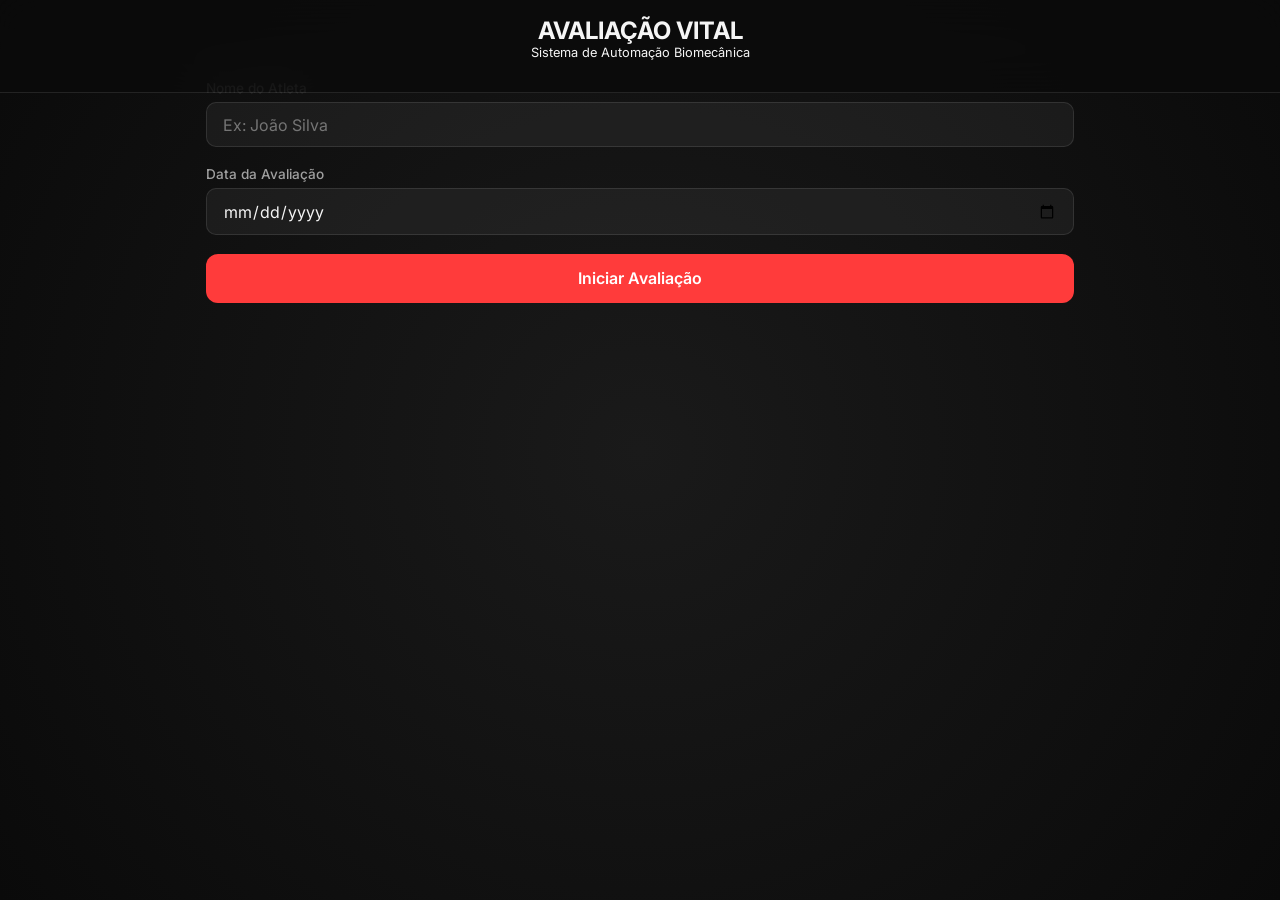
==== index.html @ 9f203b3d "Initial commit of Biomechanical Assessment App" ====
<!DOCTYPE html>
<html lang="pt-br">

<head>
    <meta charset="UTF-8">
    <meta name="viewport" content="width=device-width, initial-scale=1.0">
    <title>Avaliação Vital - Biomecânica</title>
    <link rel="stylesheet" href="style.css">
    <!-- Font Awesome for icons -->
    <link rel="stylesheet" href="https://cdnjs.cloudflare.com/ajax/libs/font-awesome/6.4.0/css/all.min.css">
</head>

<body>
    <div class="container">
        <!-- Fixed Top Section -->
        <div class="fixed-top">
            <header>
                <h1>AVALIAÇÃO VITAL</h1>
                <p class="subtitle">Sistema de Automação Biomecânica</p>
            </header>

            <div id="nav-container" class="nav-grid hidden">
                <div class="btn-nav active" onclick="app.switchTab('lat')" id="nav-lat">
                    <i class="fas fa-arrows-alt-h"></i>
                    <span>Lat.</span>
                </div>
                <div class="btn-nav" onclick="app.switchTab('post')" id="nav-post">
                    <i class="fas fa-arrows-alt-v"></i>
                    <span>Post.</span>
                </div>
                <div class="btn-nav" onclick="app.switchTab('sd')" id="nav-sd">
                    <i class="fas fa-shoe-prints"></i>
                    <span>Step Down</span>
                </div>
            </div>
        </div>

        <!-- Registration Section -->
        <section id="registration" class="card">
            <div class="form-group">
                <label for="athlete-name">Nome do Atleta</label>
                <input type="text" id="athlete-name" placeholder="Ex: João Silva">
            </div>
            <div class="form-group">
                <label for="exam-date">Data da Avaliação</label>
                <input type="date" id="exam-date">
            </div>
            <button class="btn-primary" onclick="app.startAssessment()">Iniciar Avaliação</button>
        </section>

        <!-- Main Assessment Section -->
        <section id="assessment-main" class="hidden">
            <!-- LAT View -->
            <div id="tab-lat" class="card tab-content">
                <h3 style="margin-bottom: 1.5rem;"><i class="fas fa-arrows-alt-h"
                        style="color:var(--primary-color); margin-right: 10px;"></i> Vista Lateral</h3>
                <div class="form-group">
                    <label>Inclinação Anterior do Tronco (°)</label>
                    <input type="number" data-measure="trunk_anterior" placeholder="Ângulo">
                </div>
                <div class="form-group">
                    <label>Flexão do Quadril (°)</label>
                    <input type="number" data-measure="hip_flexion" placeholder="Ângulo">
                </div>
                <div class="form-group">
                    <label>Extensão do Quadril (°)</label>
                    <input type="number" data-measure="hip_extension" placeholder="Ângulo">
                </div>
                <div class="form-group">
                    <label>Flexão do Joelho (°)</label>
                    <input type="number" data-measure="knee_flexion" placeholder="Ângulo">
                </div>
                <div class="form-group">
                    <label>Extensão do Joelho (°)</label>
                    <input type="number" data-measure="knee_extension" placeholder="Ângulo">
                </div>
            </div>

            <!-- POST View -->
            <div id="tab-post" class="card tab-content hidden">
                <h3 style="margin-bottom: 1.5rem;"><i class="fas fa-arrows-alt-v"
                        style="color:var(--primary-color); margin-right: 10px;"></i> Vista Posterior</h3>
                <div class="form-group">
                    <label>Inclinação Lateral do Tronco (°)</label>
                    <input type="number" data-measure="trunk_lateral_post" placeholder="Ângulo">
                </div>
                <div class="form-group">
                    <label>Queda da Pelve (°)</label>
                    <input type="number" data-measure="pelvis_drop_post" placeholder="Ângulo">
                </div>
                <div class="form-group">
                    <label>Valgo do Joelho (°)</label>
                    <input type="number" data-measure="knee_valgus_post" placeholder="Ângulo">
                </div>
            </div>

            <!-- SD View -->
            <div id="tab-sd" class="card tab-content hidden">
                <h3 style="margin-bottom: 1.5rem;"><i class="fas fa-shoe-prints"
                        style="color:var(--primary-color); margin-right: 10px;"></i> Step Down</h3>
                <div class="form-group">
                    <label>Inclinação Lateral do Tronco (°)</label>
                    <input type="number" data-measure="trunk_lateral_sd" placeholder="Ângulo">
                </div>
                <div class="form-group">
                    <label>Queda da Pelve (°)</label>
                    <input type="number" data-measure="pelvis_drop_sd" placeholder="Ângulo">
                </div>
                <div class="form-group">
                    <label>Valgo do Joelho (°)</label>
                    <input type="number" data-measure="knee_valgus_sd" placeholder="Ângulo">
                </div>
            </div>

            <!-- Fixed Footer for Action -->
            <div class="fixed-bottom">
                <button class="btn-primary" onclick="app.generateReport()">Gerar Relatório</button>
            </div>
        </section>

        <!-- Report Section -->
        <section id="report-view" class="hidden">
            <div class="card">
                <div id="report-header"
                    style="text-align:center; padding-bottom: 2rem; border-bottom: 1px solid var(--glass-border);">
                    <h2 id="report-athlete">NOME DO ATLETA</h2>
                    <p id="report-date" style="color: var(--text-muted);">Data: --/--/----</p>
                </div>

                <div id="report-results">
                    <!-- Results will be injected here -->
                </div>

                <button class="btn-primary"
                    style="margin-top: 3rem; background: rgba(255,255,255,0.05); border: 1px solid var(--glass-border);"
                    onclick="app.reset()">Nova Avaliação</button>
            </div>
        </section>
    </div>

    <script src="app.js"></script>
</body>

</html>
---- style.css ----
@import url('https://fonts.googleapis.com/css2?family=Inter:wght@300;400;500;600;700&display=swap');

:root {
    --primary-color: #ff3b3b;
    /* Premium Red */
    --primary-hover: #e63535;
    --bg-dark: #0a0a0a;
    --card-bg: rgba(30, 30, 30, 0.6);
    --text-main: #f5f5f5;
    --text-muted: #a0a0a0;
    --success: #4caf50;
    --danger: #f44336;
    --glass-border: rgba(255, 255, 255, 0.1);
    --shadow: 0 8px 32px 0 rgba(0, 0, 0, 0.37);
}

* {
    margin: 0;
    padding: 0;
    box-sizing: border-box;
    font-family: 'Inter', sans-serif;
}

body {
    background-color: var(--bg-dark);
    color: var(--text-main);
    min-height: 100vh;
    overflow-x: hidden;
    background-image: radial-gradient(circle at 50% 50%, #1a1a1a 0%, #0a0a0a 100%);
}

.container {
    max-width: 900px;
    margin: 0 auto;
    padding: 120px 1rem 100px 1rem;
    /* Added padding for fixed header/footer */
}

/* Fixed Header and Nav */
.fixed-top {
    position: fixed;
    top: 0;
    left: 0;
    right: 0;
    z-index: 1000;
    background: rgba(10, 10, 10, 0.8);
    backdrop-filter: blur(20px);
    -webkit-backdrop-filter: blur(20px);
    border-bottom: 1px solid var(--glass-border);
    padding: 1rem 0;
}

header {
    text-align: center;
    margin-bottom: 1rem;
    animation: fadeInDown 0.8s ease-out;
}

header h1 {
    font-size: 1.5rem;
    /* Smaller for fixed header */
    margin-bottom: 0;
}

header .subtitle {
    font-size: 0.8rem;
}

/* Navigation Buttons - 3 in one line */
.nav-grid {
    display: grid;
    grid-template-columns: repeat(3, 1fr);
    gap: 0.5rem;
    padding: 0 1rem;
    max-width: 900px;
    margin: 0 auto;
}

.btn-nav {
    background: rgba(255, 255, 255, 0.05);
    border: 1px solid var(--glass-border);
    border-radius: 12px;
    padding: 0.8rem 0.2rem;
    color: var(--text-main);
    text-align: center;
    cursor: pointer;
    transition: all 0.3s cubic-bezier(0.4, 0, 0.2, 1);
    display: flex;
    flex-direction: column;
    align-items: center;
    gap: 0.3rem;
    font-weight: 500;
    font-size: 0.8rem;
}

.btn-nav i {
    font-size: 1.2rem;
    color: var(--primary-color);
}

.btn-nav:hover {
    background: rgba(255, 255, 255, 0.1);
    transform: translateY(-2px);
}

.btn-nav.active {
    background: var(--primary-color);
    border-color: var(--primary-color);
}

.btn-nav.active i {
    color: #fff;
}

/* Fixed Footer for Report Button */
.fixed-bottom {
    position: fixed;
    bottom: 0;
    left: 0;
    right: 0;
    z-index: 1000;
    background: rgba(10, 10, 10, 0.8);
    backdrop-filter: blur(20px);
    -webkit-backdrop-filter: blur(20px);
    border-top: 1px solid var(--glass-border);
    padding: 1rem;
    display: flex;
    justify-content: center;
}

.fixed-bottom .btn-primary {
    max-width: 900px;
    margin-top: 0;
}

/* Adjust Registration padding */
#registration {
    margin-top: -40px;
}

/* Form Styles */
.form-group {
    margin-bottom: 1.2rem;
}

label {
    display: block;
    margin-bottom: 0.4rem;
    color: var(--text-muted);
    font-size: 0.85rem;
    font-weight: 500;
}

input[type="text"],
input[type="date"],
input[type="number"] {
    width: 100%;
    background: rgba(255, 255, 255, 0.05);
    border: 1px solid var(--glass-border);
    border-radius: 10px;
    padding: 0.7rem 1rem;
    color: var(--text-main);
    font-size: 1rem;
    transition: all 0.3s ease;
}

input:focus {
    outline: none;
    border-color: var(--primary-color);
    background: rgba(255, 255, 255, 0.08);
}

/* Action Buttons */
.btn-primary {
    background: var(--primary-color);
    color: white;
    border: none;
    border-radius: 12px;
    padding: 0.9rem 2rem;
    font-weight: 600;
    cursor: pointer;
    transition: all 0.3s ease;
    width: 100%;
    font-size: 1rem;
}

/* Animations - simplified for mobile performance */
@keyframes fadeInUp {
    from {
        opacity: 0;
        transform: translateY(10px);
    }

    to {
        opacity: 1;
        transform: translateY(0);
    }
}

@keyframes fadeInDown {
    from {
        opacity: 0;
        transform: translateY(-10px);
    }

    to {
        opacity: 1;
        transform: translateY(0);
    }
}

/* Utility Classes */
.hidden {
    display: none;
}

/* Result Table Styles */
.result-table {
    width: 100%;
    border-collapse: collapse;
    margin-top: 2rem;
}

.result-table th,
.result-table td {
    padding: 1rem;
    text-align: left;
    border-bottom: 1px solid var(--glass-border);
}

.result-table th {
    color: var(--text-muted);
    font-size: 0.8rem;
    text-transform: uppercase;
    letter-spacing: 1px;
}

.status-indicator {
    display: inline-block;
    width: 12px;
    height: 12px;
    border-radius: 50%;
    margin-right: 8px;
}

.status-green {
    background-color: var(--success);
    box-shadow: 0 0 10px var(--success);
}

.status-red {
    background-color: var(--danger);
    box-shadow: 0 0 10px var(--danger);
}

@media (max-width: 600px) {
    .card {
        padding: 1.5rem;
    }

    h1 {
        font-size: 1.8rem;
    }
}
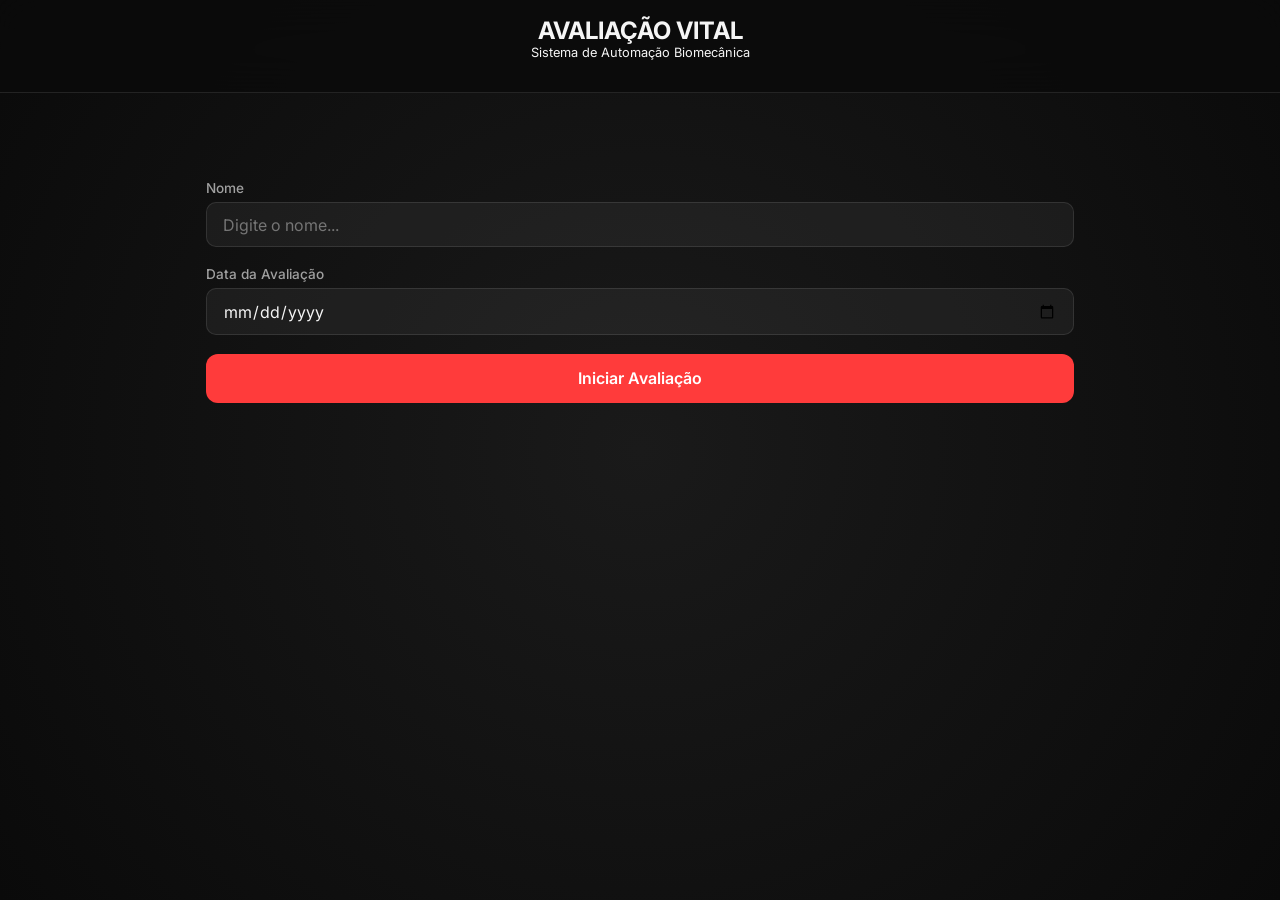
==== commit 765b8aeb: "feat: add copy table button, formatting and toast notification" ====
--- a/index.html
+++ b/index.html
@@ -38,8 +38,8 @@
         <!-- Registration Section -->
         <section id="registration" class="card">
             <div class="form-group">
-                <label for="athlete-name">Nome do Atleta</label>
-                <input type="text" id="athlete-name" placeholder="Ex: João Silva">
+                <label for="athlete-name">Nome</label>
+                <input type="text" id="athlete-name" placeholder="Digite o nome...">
             </div>
             <div class="form-group">
                 <label for="exam-date">Data da Avaliação</label>
@@ -131,9 +131,14 @@
                     <!-- Results will be injected here -->
                 </div>
 
-                <button class="btn-primary"
-                    style="margin-top: 3rem; background: rgba(255,255,255,0.05); border: 1px solid var(--glass-border);"
-                    onclick="app.reset()">Nova Avaliação</button>
+                <div style="display: flex; gap: 1rem; justify-content: center; margin-top: 3rem;">
+                    <button class="btn-primary"
+                        style="background: rgba(255,255,255,0.05); border: 1px solid var(--glass-border);"
+                        onclick="app.copyTable()"><i class="fas fa-copy"></i> Copiar Tabela</button>
+                    <button class="btn-primary"
+                        style="background: rgba(255,255,255,0.05); border: 1px solid var(--glass-border);"
+                        onclick="app.reset()"><i class="fas fa-redo"></i> Nova Avaliação</button>
+                </div>
             </div>
         </section>
     </div>
--- a/style.css
+++ b/style.css
@@ -32,7 +32,7 @@
 .container {
     max-width: 900px;
     margin: 0 auto;
-    padding: 120px 1rem 100px 1rem;
+    padding: 180px 1rem 120px 1rem;
     /* Added padding for fixed header/footer */
 }
 
@@ -135,7 +135,7 @@
 
 /* Adjust Registration padding */
 #registration {
-    margin-top: -40px;
+    margin-top: 0;
 }
 
 /* Form Styles */
@@ -261,4 +261,29 @@
     h1 {
         font-size: 1.8rem;
     }
+}
+
+/* Toast Notification */
+.toast {
+    position: fixed;
+    bottom: 20px;
+    left: 50%;
+    transform: translateX(-50%);
+    background: var(--success);
+    color: white;
+    padding: 12px 24px;
+    border-radius: 8px;
+    box-shadow: 0 4px 15px rgba(0,0,0,0.3);
+    z-index: 9999;
+    font-size: 1rem;
+    font-weight: 500;
+    opacity: 0;
+    transition: opacity 0.3s ease, transform 0.3s ease;
+    pointer-events: none;
+    text-align: center;
+}
+
+.toast.show {
+    opacity: 1;
+    transform: translateX(-50%) translateY(-20px);
 }
